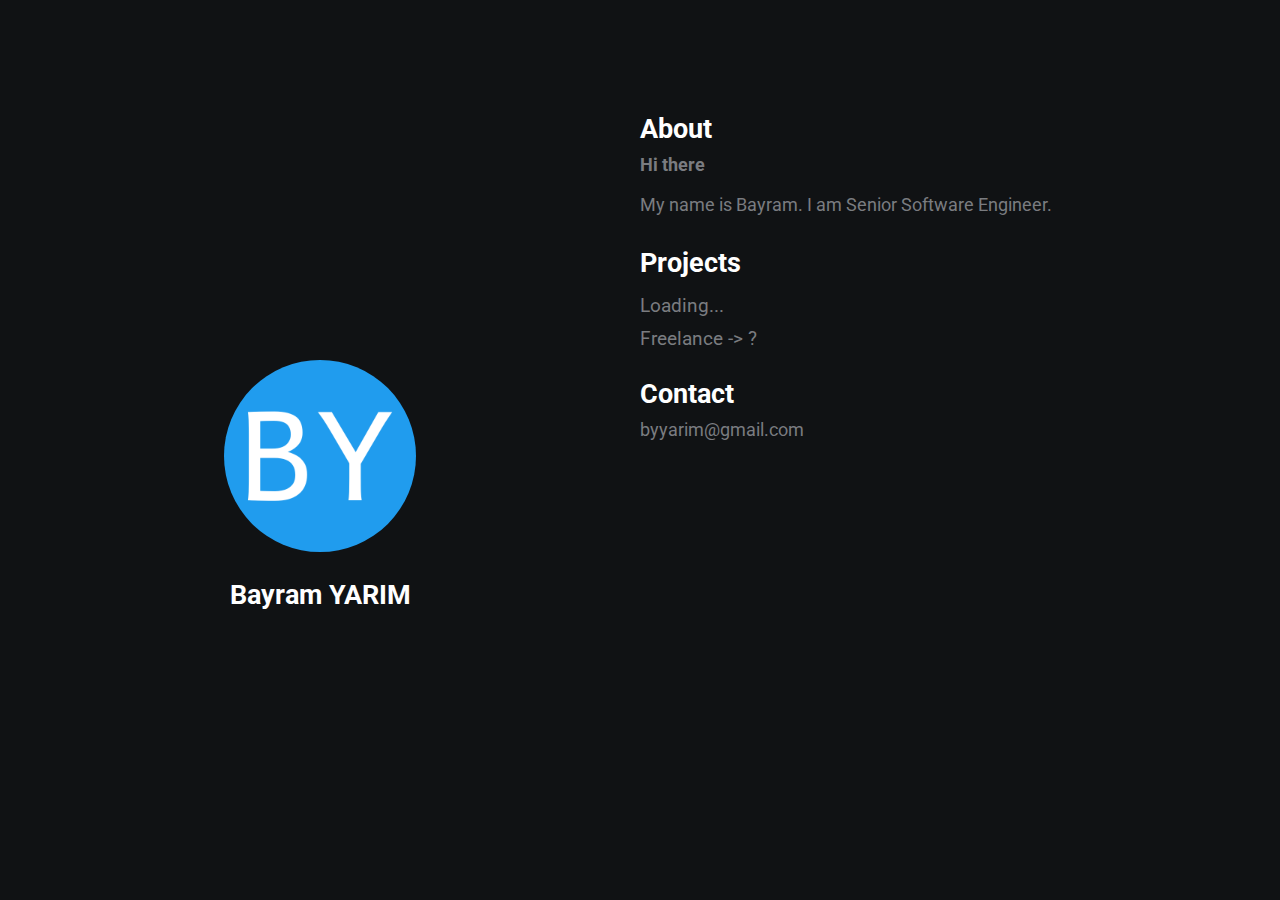
==== index.html @ 2f8c5b18 "Web page first commit" ====
<!DOCTYPE html>
<html lang="en">
<head>
    <base target="_blank">
    <meta charset="UTF-8">
    <meta name="viewport" content="width=device-width, initial-scale=1.0">
    <meta http-equiv="X-UA-Compatible" content="ie=edge">
    <link rel="stylesheet" href="https://use.fontawesome.com/releases/v5.4.1/css/all.css" integrity="sha384-5sAR7xN1Nv6T6+dT2mhtzEpVJvfS3NScPQTrOxhwjIuvcA67KV2R5Jz6kr4abQsz" crossorigin="anonymous">
    <link rel="stylesheet" href="style.css">
    <title>Bayram YARIM | Github Page</title>
</head>
<body>
    <div class="grid-2">
        <div class="section-1">
            <img class="circle-image" src="by.png" alt="Circle Image">
            <h2>Bayram YARIM</h2>
            <!-- <a href="https://twitter.com/"><i class="fab fa-twitter"></i></a> -->
            <a href="https://www.linkedin.com/in/bayramyarim/" target="_blank"><i class="fab fa-linkedin"></i></a>
            <a href="https://github.com/BayramYARIM" target="_blank"><i class="fab fa-github"></i></a>        
        </div>
        <div class="section-2">
            <h2>About</h2>
            <p>
                <b>Hi there</br></br></b>My name is Bayram. I am Senior Software Engineer.
            </p>
            <h2>Projects</h2>
            <a href="">Loading...</a>
            <a href="">Freelance -> ?</a>
            <h2>Contact</h2>
            <p>byyarim@gmail.com</p>
        </div>
    </div>
</body>
</html>
---- style.css ----
/* global */
@import url('https://fonts.googleapis.com/css?family=Roboto');

.grid-2{
    display: grid;
    grid-template-columns: repeat(2,1fr);
}

body{
    margin: 0;
    padding: 0;
    font-family: 'Roboto', sans-serif;
    background-color: #101214;
    color: #7A7C80;

}

h2,.white{
    color: #fff;
}

a{
    color: #7A7C80;
    text-decoration: none;
}
/* section 1 */
.section-1{
    padding-top: 40vh;
    text-align: center;
}

.section-1 p{
    font-size: 1.1rem;
    padding-bottom: 10px;
    margin:0;
}

.section-1 h2{
    font-size: 1.7rem;
    margin-bottom: 10px;
}

.section-1 a{
    font-size: 1.5rem;
    padding: 10px;
}
/* section 2 */
.section-2{
    padding-top: 10vh;
    width: 70%;
}

.section-2 h2{
    font-size: 1.7rem;
    margin-bottom: 10px;
}

.section-2 p{
    font-size: 1.1rem;
    padding-bottom: 10px;
    margin:0;
}

.section-2 a{
    display: block;
    padding: 5px;
    font-size: 1.2rem;
    padding-left: 0;
}
/* animations / utilities */
.section-2 a:hover{
    font-size: 1.3rem;
    color: #fff;
    cursor: pointer;
    transition: 0.2s;
}

.section-1 a:hover{
    color: #fff;
    cursor: pointer;
    transition: 0.3s;
}

.white:hover{
    position: relative;
    padding-left: 10px;
}

/* media queres */
@media(max-width:780px){
    .grid-2{
        grid-template-columns: 1fr;
    }
    .section-1{
        padding:0;
        padding-top: 5rem;
    }
    .section-2{
        padding: 0;
        padding-left: 1.5rem;
        padding-top: 2rem;
    }
}
.circle-image {
    border-radius: 50%;
  }
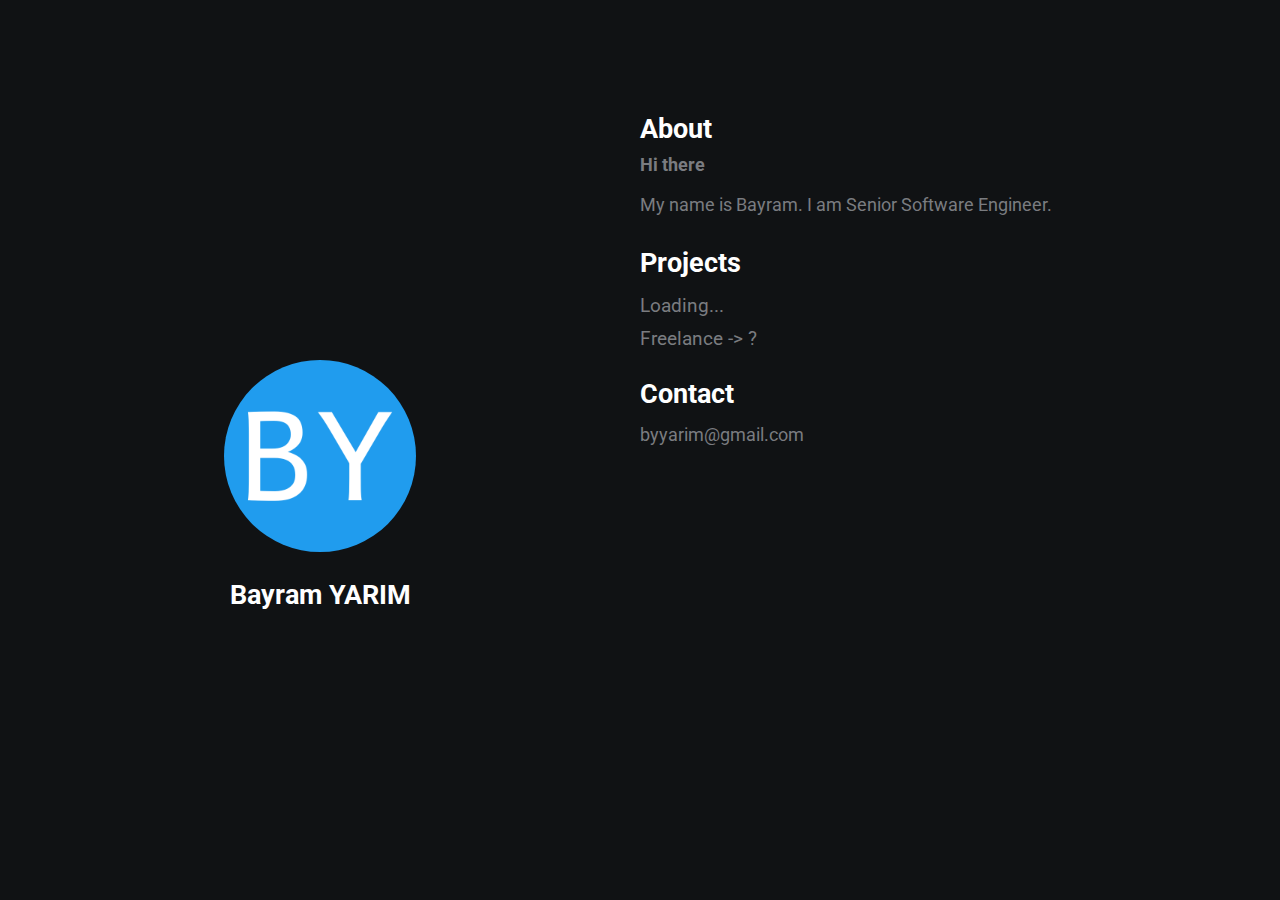
==== commit e197265b: "Added mailto link" ====
--- a/index.html
+++ b/index.html
@@ -4,10 +4,36 @@
     <base target="_blank">
     <meta charset="UTF-8">
     <meta name="viewport" content="width=device-width, initial-scale=1.0">
-    <meta http-equiv="X-UA-Compatible" content="ie=edge">
-    <link rel="stylesheet" href="https://use.fontawesome.com/releases/v5.4.1/css/all.css" integrity="sha384-5sAR7xN1Nv6T6+dT2mhtzEpVJvfS3NScPQTrOxhwjIuvcA67KV2R5Jz6kr4abQsz" crossorigin="anonymous">
+	<meta http-equiv="Copyright" content="Copyright 2024 - Bayram YARIM">
+	<meta http-equiv="Reply-to" content="byyarim@gmail.com">
+    <meta http-equiv="X-UA-Compatible" content="ie=edge,chrome=1">
+
+    <title>Bayram YARIM | Github Page</title>
+	
+	<meta name="author" content="Bayram YARIM" />
+	<meta name="viewport" content="width=device-width, initial-scale=1, shrink-to-fit=no">
+	<meta name="title" content="Bayram YARIM | Github Page" />
+	<meta name="description" content="Bayram YARIM - Senior Software Engineer, Special software development - Web,Mobile,Desktop, Mobile Softare Development" />
+	<meta name="robots" content="index,follow">
+	<meta name="robots" content="max-image-preview:large">
+
+	<meta name="twitter:domain" content="https://bayramyarim.github.io/">
+	<meta name="twitter:card" content="summary_large_image" />
+	<meta name="twitter:title" content="Bayram YARIM | Github Page" />
+	<meta name="twitter:description" content="Bayram YARIM - Senior Software Engineer, Special software development - Web,Mobile,Desktop, Mobile Softare Development" />
+	<meta name="twitter:site" content="https://bayramyarim.github.io/" />
+	<meta name="twitter:creator" value="Bayram YARIM" />
+	<meta name="twitter:image:src" content="by.png" />
+
+	<meta property="og:url" content="https://bayramyarim.github.io/" />
+	<meta property="og:type" content="website" />
+	<meta property="og:image" content="by.png" />
+	<meta property="og:title" content="Bayram YARIM | Github Page" />
+	<meta property="og:description" content="Bayram YARIM - Senior Software Engineer, Special software development - Web,Mobile,Desktop, Mobile Softare Development" />
+	
+	<link rel="stylesheet" href="https://use.fontawesome.com/releases/v5.4.1/css/all.css" integrity="sha384-5sAR7xN1Nv6T6+dT2mhtzEpVJvfS3NScPQTrOxhwjIuvcA67KV2R5Jz6kr4abQsz" crossorigin="anonymous">
     <link rel="stylesheet" href="style.css">
-    <title>Bayram YARIM | Github Page</title>
+
 </head>
 <body>
     <div class="grid-2">
@@ -24,10 +50,10 @@
                 <b>Hi there</br></br></b>My name is Bayram. I am Senior Software Engineer.
             </p>
             <h2>Projects</h2>
-            <a href="">Loading...</a>
-            <a href="">Freelance -> ?</a>
+            <a href="#">Loading...</a>
+            <a href="#">Freelance -> ?</a>
             <h2>Contact</h2>
-            <p>byyarim@gmail.com</p>
+            <a href="mailto:byyarim@gmail.com"><p>byyarim@gmail.com</p></a>
         </div>
     </div>
 </body>
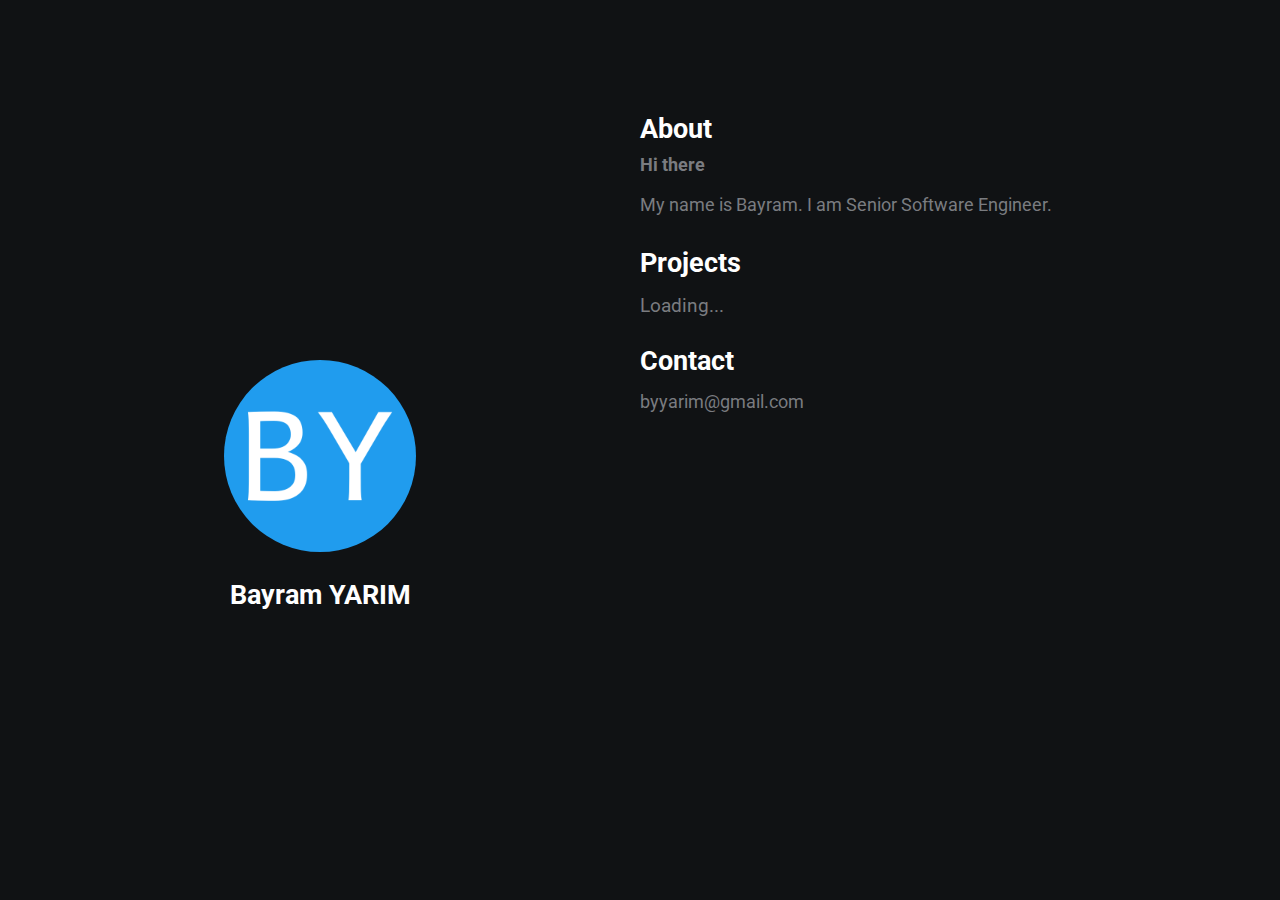
==== commit 20dd7fd8: "Remove base=target_blank - Added products link" ====
--- a/index.html
+++ b/index.html
@@ -1,7 +1,6 @@
 <!DOCTYPE html>
 <html lang="en">
 <head>
-    <base target="_blank">
     <meta charset="UTF-8">
     <meta name="viewport" content="width=device-width, initial-scale=1.0">
 	<meta http-equiv="Copyright" content="Copyright 2024 - Bayram YARIM">
@@ -50,8 +49,7 @@
                 <b>Hi there</br></br></b>My name is Bayram. I am Senior Software Engineer.
             </p>
             <h2>Projects</h2>
-            <a href="#">Loading...</a>
-            <a href="#">Freelance -> ?</a>
+            <a href="products.html">Loading...</a>
             <h2>Contact</h2>
             <a href="mailto:byyarim@gmail.com"><p>byyarim@gmail.com</p></a>
         </div>
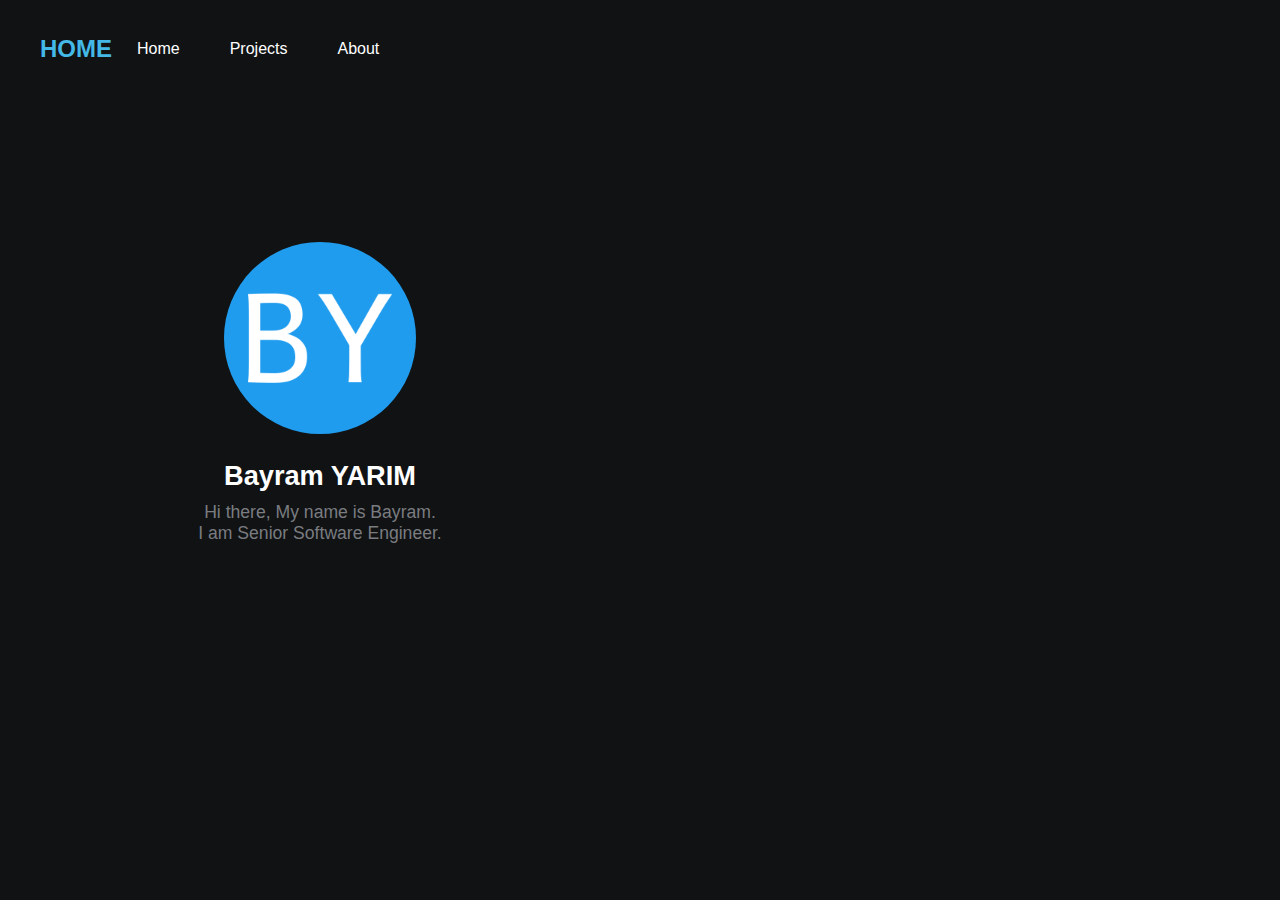
==== commit cd1ef69c: "Added header menu - general modified" ====
--- a/index.html
+++ b/index.html
@@ -29,29 +29,38 @@
 	<meta property="og:image" content="by.png" />
 	<meta property="og:title" content="Bayram YARIM | Github Page" />
 	<meta property="og:description" content="Bayram YARIM - Senior Software Engineer, Special software development - Web,Mobile,Desktop, Mobile Softare Development" />
-	
+
+    <link href="assets/img/apple-touch-icon.png" rel="apple-touch-icon" sizes="180x180">
+    <link href="assets/img/favicon-32x32.png" rel="icon" type="image/png" sizes="32x32">
+    <link href="assets/img/favicon-16x16.png" rel="icon" type="image/png" sizes="16x16">
+    <link href="assets/img/site.webmanifest" rel="manifest">
 	<link rel="stylesheet" href="https://use.fontawesome.com/releases/v5.4.1/css/all.css" integrity="sha384-5sAR7xN1Nv6T6+dT2mhtzEpVJvfS3NScPQTrOxhwjIuvcA67KV2R5Jz6kr4abQsz" crossorigin="anonymous">
     <link rel="stylesheet" href="style.css">
+    <link rel="stylesheet" href="product.css">
 
 </head>
 <body>
+    <header>
+        <div class="header-content">
+            <h2 style="color: #44b8e7;">HOME</h2>
+            <nav>
+                <ul>
+                    <li><a href="#">Home</a></li>
+                    <li><a href="products.html">Projects</a></li>
+                    <li><a href="#">About</a></li>
+                </ul>
+            </nav>
+        </div>
+    </header>
     <div class="grid-2">
         <div class="section-1">
-            <img class="circle-image" src="by.png" alt="Circle Image">
+            <img class="circle-image" src="assets/img/by.png" alt="Circle Image">
             <h2>Bayram YARIM</h2>
+            <p>Hi there, My name is Bayram.</br>I am Senior Software Engineer.</p><br>
             <!-- <a href="https://twitter.com/"><i class="fab fa-twitter"></i></a> -->
             <a href="https://www.linkedin.com/in/bayramyarim/" target="_blank"><i class="fab fa-linkedin"></i></a>
-            <a href="https://github.com/BayramYARIM" target="_blank"><i class="fab fa-github"></i></a>        
-        </div>
-        <div class="section-2">
-            <h2>About</h2>
-            <p>
-                <b>Hi there</br></br></b>My name is Bayram. I am Senior Software Engineer.
-            </p>
-            <h2>Projects</h2>
-            <a href="products.html">Loading...</a>
-            <h2>Contact</h2>
-            <a href="mailto:byyarim@gmail.com"><p>byyarim@gmail.com</p></a>
+            <a href="https://github.com/BayramYARIM" target="_blank"><i class="fab fa-github"></i></a>
+            <a href="mailto:byyarim@gmail.com"><i class="fas fa-envelope"></i></a>
         </div>
     </div>
 </body>
--- a/style.css
+++ b/style.css
@@ -25,7 +25,7 @@
 }
 /* section 1 */
 .section-1{
-    padding-top: 40vh;
+    padding-top: 16vh;
     text-align: center;
 }
 
--- a/product.css
+++ b/product.css
@@ -0,0 +1,118 @@
+body {
+    font-family: 'Arial', sans-serif;
+    margin: 0;
+    padding: 0;
+    /* background-color: #333; */
+    background-color: #101214;
+}
+
+header {
+    /* background-color: #333; */
+    background-color: #101214;
+    color: white;
+    padding: 15px 0;
+    display: flex;
+    justify-content: space-between;
+    align-items: center;
+}
+
+.header-content {
+    display: flex;
+    align-items: center;
+    width: 100%;
+    max-width: 1200px;
+    margin: 0 auto;
+    padding: 0 10px; 
+}
+
+.header-content h1 {
+    margin: 0;
+    flex-grow: 1;
+}
+
+nav ul {
+    list-style: none;
+    display: flex;
+    margin: 0;
+    padding: 0;
+}
+
+nav ul li {
+    margin: 0 15px;
+}
+
+nav ul li a {
+    color: white;
+    text-decoration: none;
+    padding: 5px 10px;
+    transition: color 0.3s ease;
+}
+
+nav ul li a:hover {
+    color: #44b8e7;
+}
+
+.Items {
+    display: flex;
+    justify-content: space-between;
+    align-items: center;
+    flex-wrap: wrap;
+    width: 90%;
+    max-width: 1200px;
+    margin: 0 auto;
+  }
+
+  .Item {
+    /* padding: 10px 0;  */
+    width: 30%;
+    transition: box-shadow, 0.4s, ease-in-out;
+    border-radius: 3px;
+    margin: 10px;
+    border: 1px solid white;
+  }
+
+  .Item:hover {
+    border-radius: 3px;
+    transition: box-shadow, 0.4s, ease-in-out;
+    border: 1px solid #44b8e7;
+  }
+  @media (max-width: 1050px) {
+    .Item {
+      width: 48%;
+    }
+  }
+  @media (max-width: 600px) {
+    .Item {
+      width: 100%;
+    }
+  }
+  /* :not(:last-child) {
+    margin-bottom: 10px;
+  } */
+  .Item__link {
+    text-decoration: none;
+  }
+  .Item__title {
+    text-align: center;
+    font-family: 'Montserrat', sans-serif;
+    font-size: 0.9em;
+    color: #44b8e7;
+    width: 90%;
+    margin: 20px auto 0;
+  }
+  .Item__lang {
+    text-align: center;
+    font-family: 'Montserrat', sans-serif;
+    font-size: 0.9em;
+    margin-top: 10px;
+    color: #777;
+  }
+  .ImageContainer {
+    width: 100%;
+    height: auto;
+  }
+  .Image {
+    width: 100%;
+    height: auto;
+  }
+  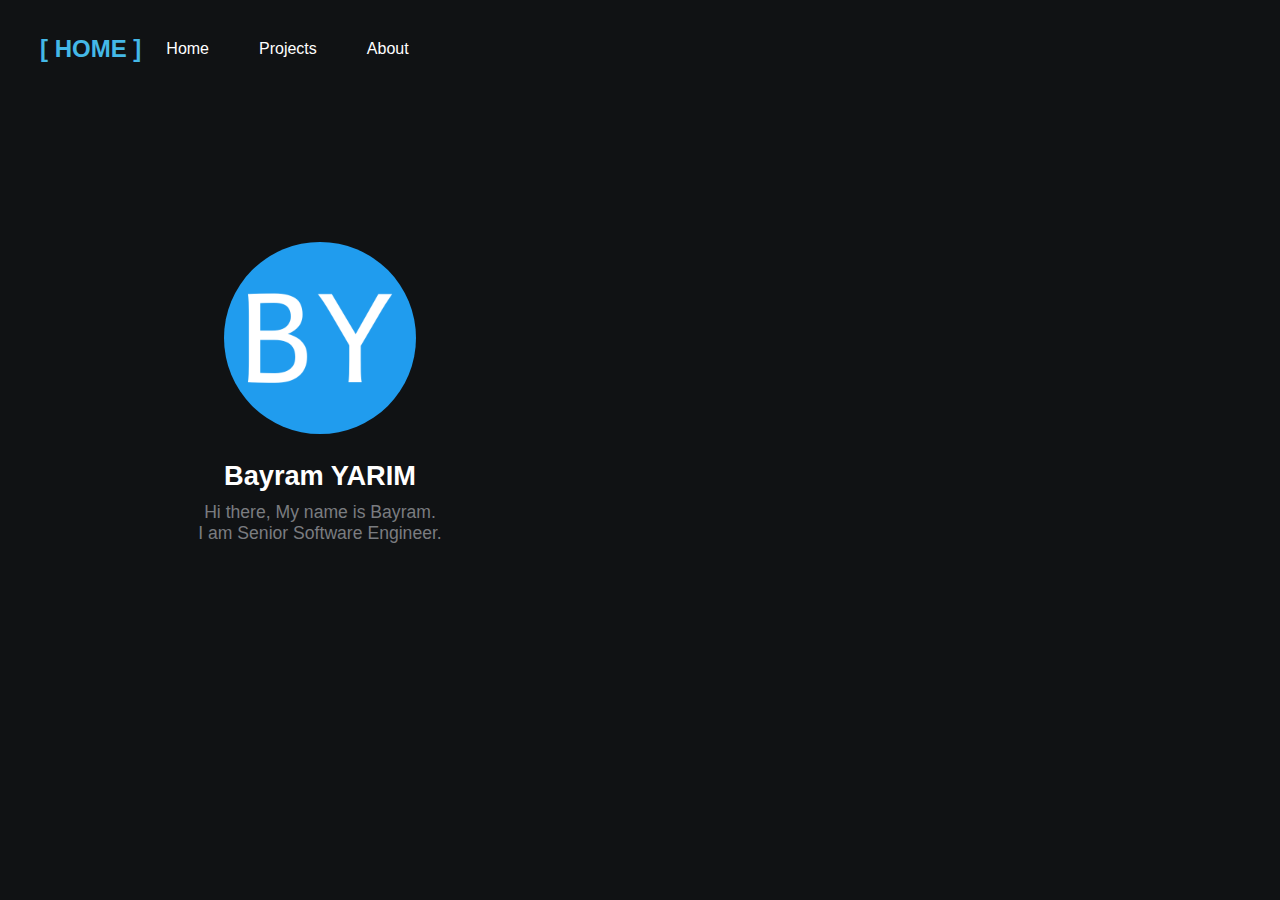
==== commit 6f5e7b64: "File(products -> projects) names have been changed" ====
--- a/index.html
+++ b/index.html
@@ -36,17 +36,17 @@
     <link href="assets/img/site.webmanifest" rel="manifest">
 	<link rel="stylesheet" href="https://use.fontawesome.com/releases/v5.4.1/css/all.css" integrity="sha384-5sAR7xN1Nv6T6+dT2mhtzEpVJvfS3NScPQTrOxhwjIuvcA67KV2R5Jz6kr4abQsz" crossorigin="anonymous">
     <link rel="stylesheet" href="style.css">
-    <link rel="stylesheet" href="product.css">
+    <link rel="stylesheet" href="projects.css">
 
 </head>
 <body>
     <header>
         <div class="header-content">
-            <h2 style="color: #44b8e7;">HOME</h2>
+            <h2 style="color: #44b8e7;">[ HOME ]</h2>
             <nav>
                 <ul>
                     <li><a href="#">Home</a></li>
-                    <li><a href="products.html">Projects</a></li>
+                    <li><a href="projects.html">Projects</a></li>
                     <li><a href="#">About</a></li>
                 </ul>
             </nav>
--- a/projects.css
+++ b/projects.css
@@ -0,0 +1,118 @@
+body {
+    font-family: 'Arial', sans-serif;
+    margin: 0;
+    padding: 0;
+    /* background-color: #333; */
+    background-color: #101214;
+}
+
+header {
+    /* background-color: #333; */
+    background-color: #101214;
+    color: white;
+    padding: 15px 0;
+    display: flex;
+    justify-content: space-between;
+    align-items: center;
+}
+
+.header-content {
+    display: flex;
+    align-items: center;
+    width: 100%;
+    max-width: 1200px;
+    margin: 0 auto;
+    padding: 0 10px; 
+}
+
+.header-content h1 {
+    margin: 0;
+    flex-grow: 1;
+}
+
+nav ul {
+    list-style: none;
+    display: flex;
+    margin: 0;
+    padding: 0;
+}
+
+nav ul li {
+    margin: 0 15px;
+}
+
+nav ul li a {
+    color: white;
+    text-decoration: none;
+    padding: 5px 10px;
+    transition: color 0.3s ease;
+}
+
+nav ul li a:hover {
+    color: #44b8e7;
+}
+
+.Items {
+    display: flex;
+    justify-content: space-between;
+    align-items: center;
+    flex-wrap: wrap;
+    width: 90%;
+    max-width: 1200px;
+    margin: 0 auto;
+  }
+
+  .Item {
+    /* padding: 10px 0;  */
+    width: 30%;
+    transition: box-shadow, 0.4s, ease-in-out;
+    border-radius: 3px;
+    margin: 10px;
+    border: 1px solid white;
+  }
+
+  .Item:hover {
+    border-radius: 3px;
+    transition: box-shadow, 0.4s, ease-in-out;
+    border: 1px solid #44b8e7;
+  }
+  @media (max-width: 1050px) {
+    .Item {
+      width: 48%;
+    }
+  }
+  @media (max-width: 600px) {
+    .Item {
+      width: 100%;
+    }
+  }
+  /* :not(:last-child) {
+    margin-bottom: 10px;
+  } */
+  .Item__link {
+    text-decoration: none;
+  }
+  .Item__title {
+    text-align: center;
+    font-family: 'Montserrat', sans-serif;
+    font-size: 0.9em;
+    color: #44b8e7;
+    width: 90%;
+    margin: 20px auto 0;
+  }
+  .Item__lang {
+    text-align: center;
+    font-family: 'Montserrat', sans-serif;
+    font-size: 0.9em;
+    margin-top: 10px;
+    color: #777;
+  }
+  .ImageContainer {
+    width: 100%;
+    height: auto;
+  }
+  .Image {
+    width: 100%;
+    height: auto;
+  }
+  